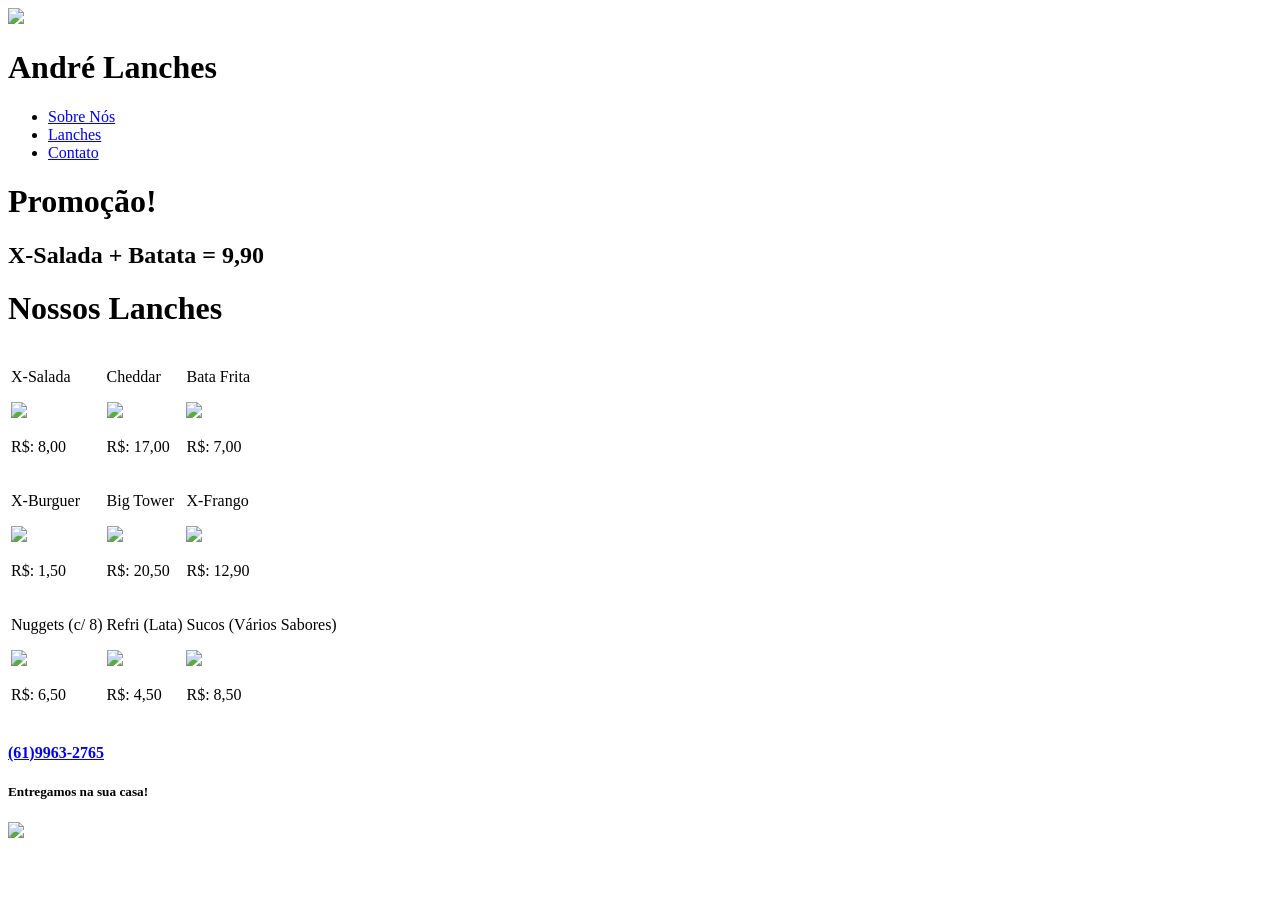
==== 7 - Site_Lanches/Site Lanches/index.html @ c3f8afdd "telefone" ====
<!DOCTYPE html>
<head>
    <meta charset="UTF-8">    
    <title>André Lanches</title>
    <link href="estilo.css" type="text/css" rel="stylesheet">
</head>
<body>
    <div id="header">
        <div id="logo">
            <img id="logoImg" src="images/logo.png">
            <h1 id="tituloLogo">André Lanches</h1>
        </div>
        <div id="menu">
            <ul class="listaMenu">
                <li><a href="sobre.html">Sobre Nós</a></li>
                <li><a id="menuAtual" href="index.html">Lanches</a></li>
                <li><a href="contato.html">Contato</a></li>
            </ul>
        </div>
    </div>
    
    <div id="content">
        <div id="promotionBanner">
            <h1 id="promocaoH1">Promoção!</h1>
            <h2 id="promocaoValor">X-Salada + Batata = 9,90</h1>
        </div>
        <div id="maisVendidos">
            <h1 id="tituloConteudo">Nossos Lanches</h1>
            <div id="areaProdutos">
                <table>
                    <tr>
                        <td>
                            <p class="tituloProduto">X-Salada</p>
                            <img src="images/xsalada.jpg">                                
                            <p class="precoProduto">R$: 8,00</p>
                        </td>
                        <td>
                            <p class="tituloProduto">Cheddar</p>
                            <img src="images/cheddar.jpg">                                
                            <p class="precoProduto">R$: 17,00</p>
                        </td>
                        <td>
                            <p class="tituloProduto">Bata Frita</p>
                            <img src="images/batata.jpg">                                
                            <p class="precoProduto">R$: 7,00</p>
                        </td>
                    </tr>
                    <tr>
                        <td>
                            <p class="tituloProduto">X-Burguer</p>
                            <img src="images/cheese.jpg">                                
                            <p class="precoProduto">R$: 1,50</p>
                        </td>
                        <td>
                            <p class="tituloProduto">Big Tower</p>
                            <img src="images/bigtower.jpg">                                
                            <p class="precoProduto">R$: 20,50</p>
                        </td>
                        <td>
                            <p class="tituloProduto">X-Frango</p>
                            <img src="images/fragonrequeijao.jpg">                                
                            <p class="precoProduto">R$: 12,90</p>
                        </td>
                        
                    </tr>
                    <tr>
                        <td>
                            <p class="tituloProduto">Nuggets (c/ 8)</p>
                            <img src="images/nuggets.jpg">                                
                            <p class="precoProduto">R$: 6,50</p>
                        </td>
                        <td>
                            <p class="tituloProduto">Refri (Lata)</p>
                            <img src="images/refri.jpg">                                
                            <p class="precoProduto">R$: 4,50</p>
                        </td>
                        <td>
                            <p class="tituloProduto">Sucos (Vários Sabores)</p>
                            <img src="images/sucos.jpg">                                
                            <p class="precoProduto">R$: 8,50</p>
                        </td>                        
                    </tr>                    
                </table>
            </div>
        </div>        
    </div>

    <div id="entrega">
        <div id="tel">
            <a href="tel:6195632765"><h4>(61)9963-2765 </h4></a>
            <h5>Entregamos na sua casa!</h5>
        </div>
        <img src="images/telefone.png"> 
    </div>

</body>
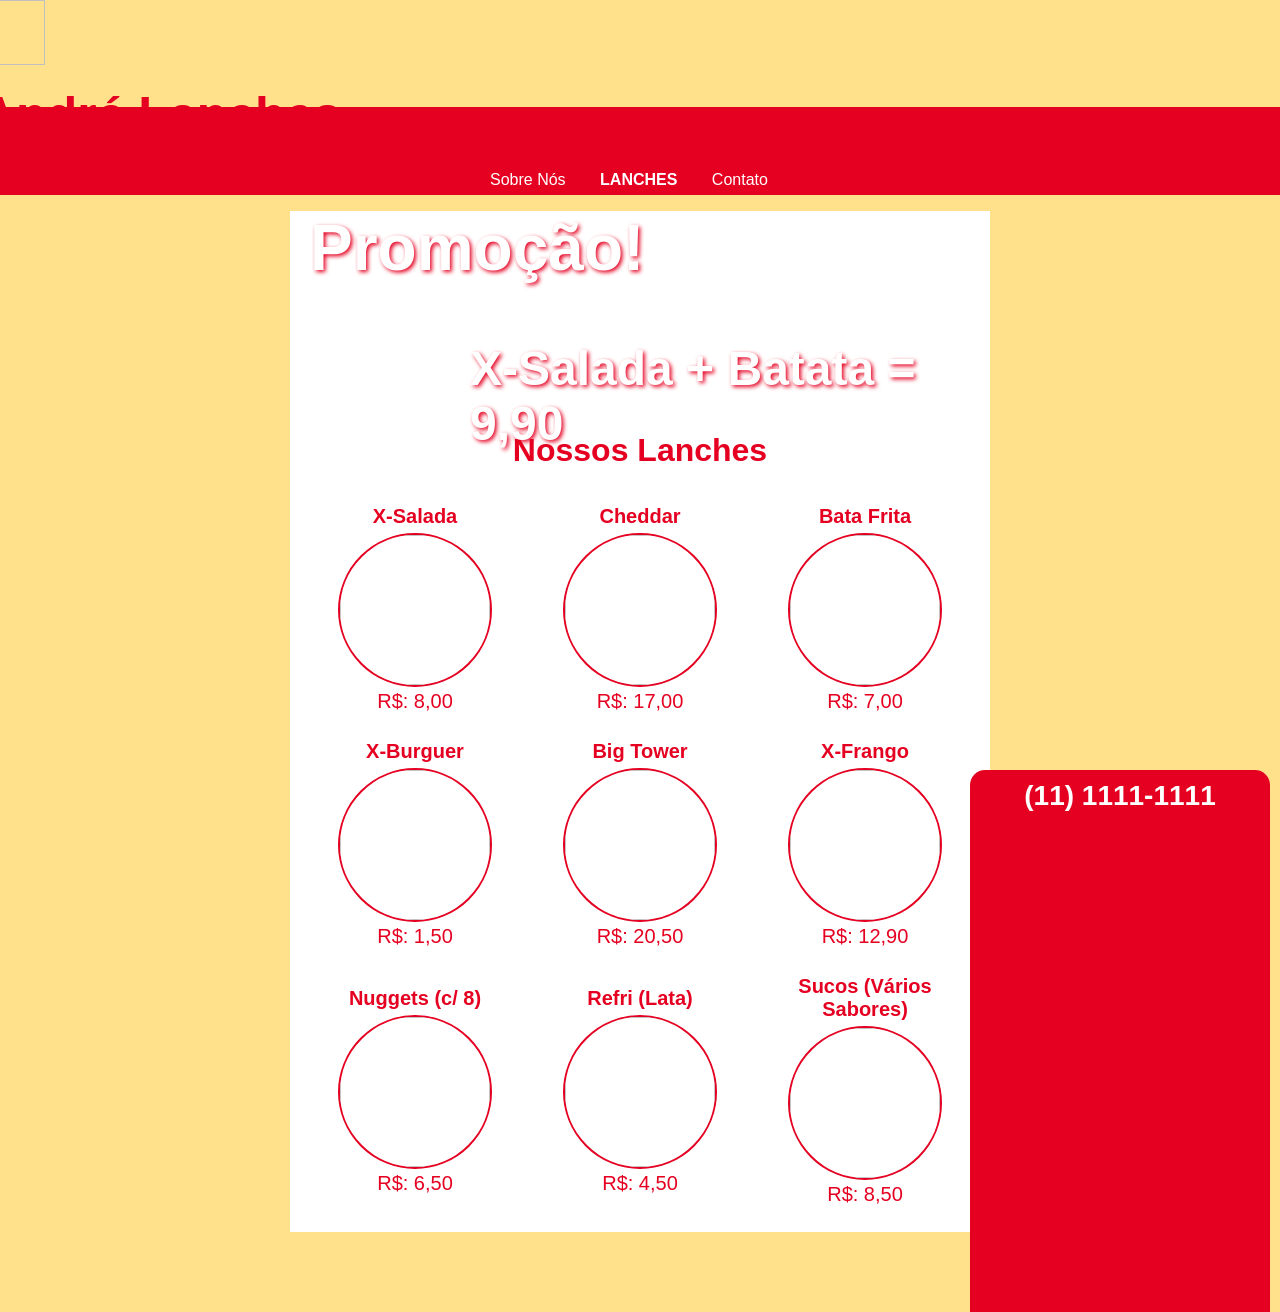
==== commit c0bd3071: "add contato" ====
--- a/7 - Site_Lanches/Site Lanches/index.html
+++ b/7 - Site_Lanches/Site Lanches/index.html
@@ -14,7 +14,7 @@
             <ul class="listaMenu">
                 <li><a href="sobre.html">Sobre Nós</a></li>
                 <li><a id="menuAtual" href="index.html">Lanches</a></li>
-                <li><a href="contato.html">Contato</a></li>
+                <li><a href="../contato.html">Contato</a></li>
             </ul>
         </div>
     </div>
@@ -87,7 +87,7 @@
 
     <div id="entrega">
         <div id="tel">
-            <a href="tel:6195632765"><h4>(61)9963-2765 </h4></a>
+            <a href="tel:1111111111"><h4>(11) 1111-1111</h4></a>
             <h5>Entregamos na sua casa!</h5>
         </div>
         <img src="images/telefone.png"> 
--- a/7 - Site_Lanches/Site Lanches/estilo.css
+++ b/7 - Site_Lanches/Site Lanches/estilo.css
@@ -0,0 +1,257 @@
+/*
+ * CSS do site "André Lanches" (corrigido mantendo estrutura)
+ */
+
+body {
+    background-color: #ffe18c;
+    font-family: Candara, Helvetica, sans-serif;    
+    margin: 0;
+    padding-bottom: 80px; /* evita footer cobrir conteúdo */
+}
+
+/* HEADER (ANTES ERA #header) */
+header {
+    width: 100%;
+    height: 137px;
+    padding-top: 10px;
+    background-color: #e50021;
+    color: white;
+    text-align: center;
+}
+
+/* LOGO ANTIGA (mantida) */
+#logo {
+    width: 425px;
+    height: 100px;
+    position: relative;
+    left: 15%;
+    margin-left: -212px;
+}
+
+#logoImg {
+    width: 65px;
+    height: 65px;
+    float: left;
+}
+
+#tituloLogo {
+    float: left;
+    color: #e50021;
+    line-height: 100px;
+    margin: 0;
+    font-size: 50px;
+}
+
+/* MENU */
+#menu {
+    width: 100%;
+    background-color: #e50021;
+}
+
+.listaMenu {
+    width: 350px;
+    position: relative;
+    left: 50%;
+    margin-left: -205px;
+    margin-top: 7px;
+}
+
+.listaMenu li {
+    display: inline-block;
+}
+
+.listaMenu li a {
+    text-decoration: none;
+    height: 50px;
+    line-height: 30px;
+    padding-left: 15px;
+    padding-right: 15px;
+}
+
+.listaMenu li a:link,
+.listaMenu li a:visited {
+    color: white;
+}
+
+.listaMenu li a:hover {
+    color: #e50021;
+    background-color: white;
+}
+
+#menuAtual:link,
+#menuAtual:visited {
+    text-transform: uppercase;
+    font-weight: bold;
+}
+
+/* CONTEÚDO */
+#content {
+    width: 700px;
+    background-color: white;
+    position: relative;
+    left: 50%;
+    margin-left: -350px;
+}
+
+/* BANNER */
+#promotionBanner {
+    height: 200px;
+    background-image: url('images/promocao.jpg');
+}
+
+#promocaoH1 {
+    color: white;
+    font-size: 64px;
+    margin: 0;
+    margin-left: 20px;
+    position: absolute;
+    text-shadow: 2px 2px 4px #e50021;
+}
+
+#promocaoValor {
+    color: white;
+    font-size: 48px;
+    margin: 0;
+    position: relative;
+    text-shadow: 2px 2px 4px #e50021;
+    left: 180px;
+    top: 130px;
+    width: 500px;
+}
+
+/* TÍTULO */
+#tituloConteudo {
+    color: #e50021;
+    text-align: center;
+    margin-bottom: 10px;
+}
+
+/* PRODUTOS */
+#areaProdutos table {
+    border-spacing: 25px;
+    border-collapse: separate;
+    text-align: center;
+}
+
+#areaProdutos td {    
+    width: 250px;
+    color: #e50021;
+    font-size: 20px;
+}
+
+#areaProdutos td img {
+    width: 150px;
+    height: 150px;
+    margin-top: 5px;
+    border-radius: 50%;
+    border: 2px solid #e50021;
+}
+
+.tituloProduto {
+    font-weight: bold;
+    margin: 0;
+}
+
+.precoProduto {
+    margin: 0;
+}
+
+/* ENTREGA */
+#entrega {
+    position: fixed;
+    bottom: 30px;
+    right: 10px;
+    height: 100px;
+    width: 300px;
+}
+
+#entregaimg {
+    display: flex;
+    justify-content: center; /* centraliza horizontal */
+    align-items: center;     /* alinha vertical */
+    gap: 15px;
+    margin-top: 20px;
+}
+
+/* TELEFONE */
+#tel {
+    background-color: #e50021;
+    color: white;
+    padding: 10px;
+    border-radius: 15px;
+    text-align: center;
+}
+
+#tel h4 {
+    margin: 0;
+    font-size: 28px;
+     height: 100vh;
+}
+
+#tel h5 {
+    margin: 0;
+    margin-top: 10px;
+    height: 100vh;
+
+}
+
+#tel a {
+    color: white;
+    text-decoration: none;
+    height: 100vh;
+}
+
+/* CONTATO (SUA LOGO) */
+.logo-container{
+  display: flex;
+  justify-content: center;
+  align-items: center;
+  margin: 10px 0; /* REMOVIDO height:100vh */
+}
+
+#img1{
+    max-width: 220px;
+    height: auto;
+
+}
+
+/* FOOTER NOVO */
+footer{
+    background: #e50021;
+    color: white;
+    text-align: center;
+    padding: 15px;
+    position: fixed;
+    bottom: 0;
+    left: 0;
+    width: 100%;
+}
+
+footer p{
+    margin: 0;
+}
+
+i {
+    font-size: 30px;
+    margin: 10px;
+}
+
+.fa-instagram {
+    color: #E1306C;
+}
+
+.fa-facebook {
+    color: #1877F2;
+}
+
+.redes {
+    text-align: center;
+}
+
+.center{
+    text-align: center;
+    color: aliceblue;
+    font-family: 'Franklin Gothic Medium', 'Arial Narrow', Arial, sans-serif;
+    font-size: 30px;
+    
+}
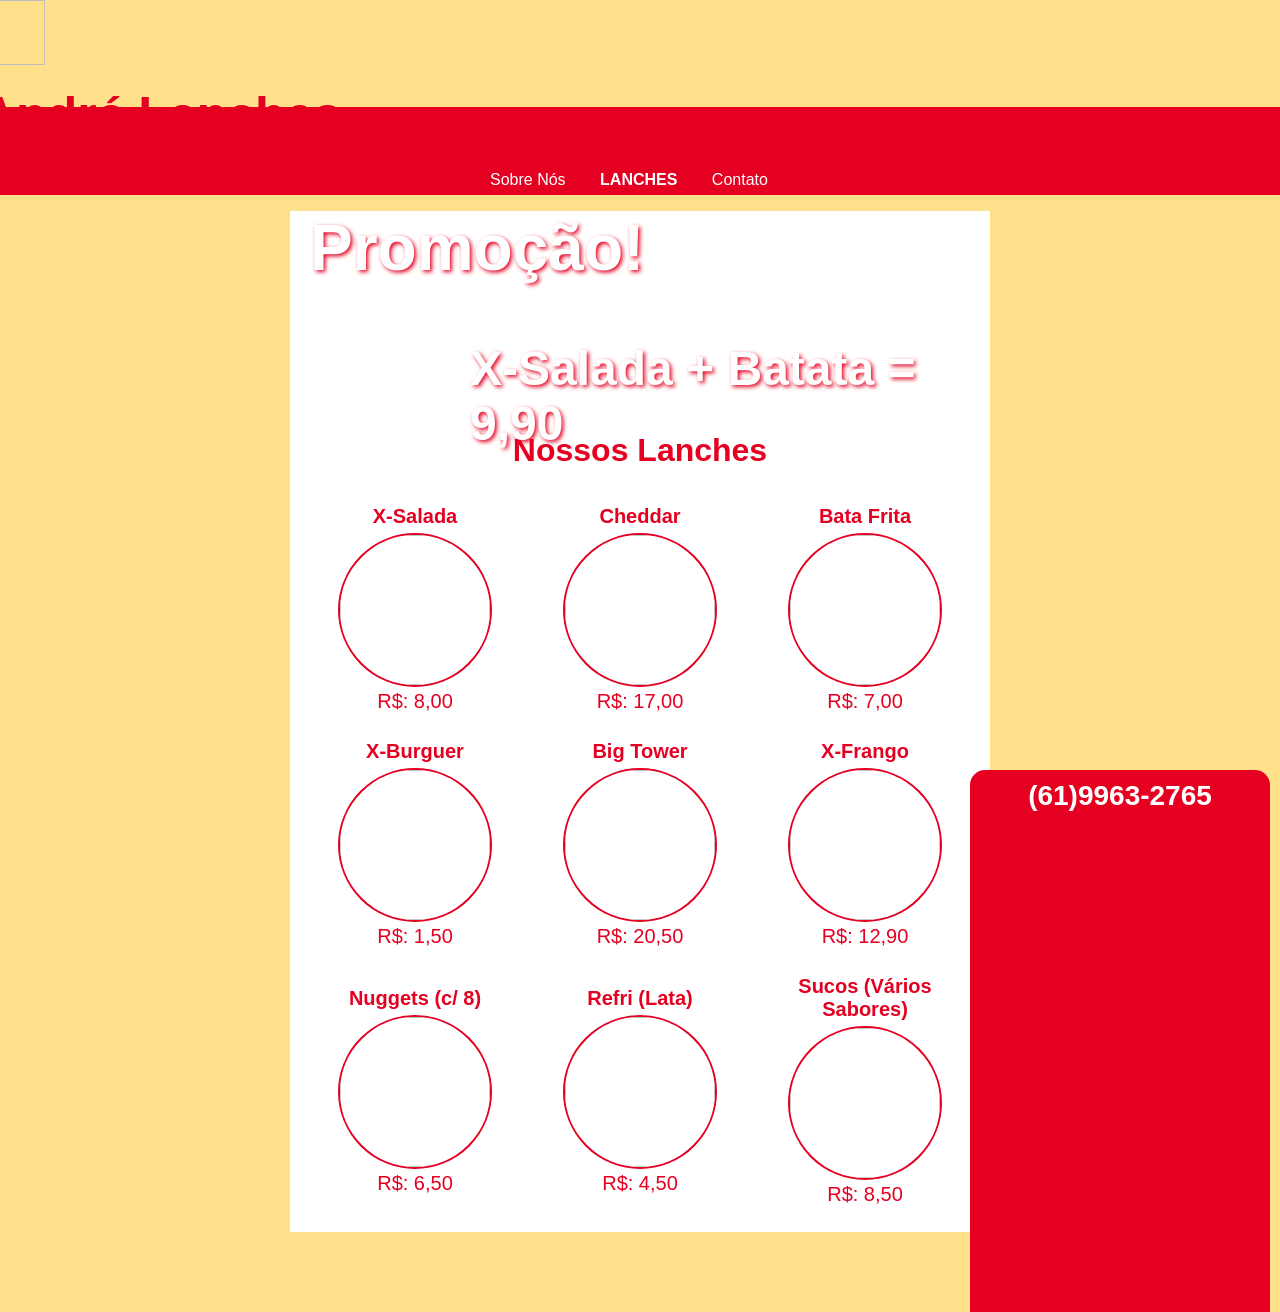
==== commit 183d8a87: "Merge branch 'main' of https://github.com/Guilherme-bit-hash/7---Site_Lanches" ====
--- a/7 - Site_Lanches/Site Lanches/index.html
+++ b/7 - Site_Lanches/Site Lanches/index.html
@@ -87,7 +87,7 @@
 
     <div id="entrega">
         <div id="tel">
-            <a href="tel:1111111111"><h4>(11) 1111-1111</h4></a>
+            <a href="tel:6195632765"><h4>(61)9963-2765 </h4></a>
             <h5>Entregamos na sua casa!</h5>
         </div>
         <img src="images/telefone.png"> 
